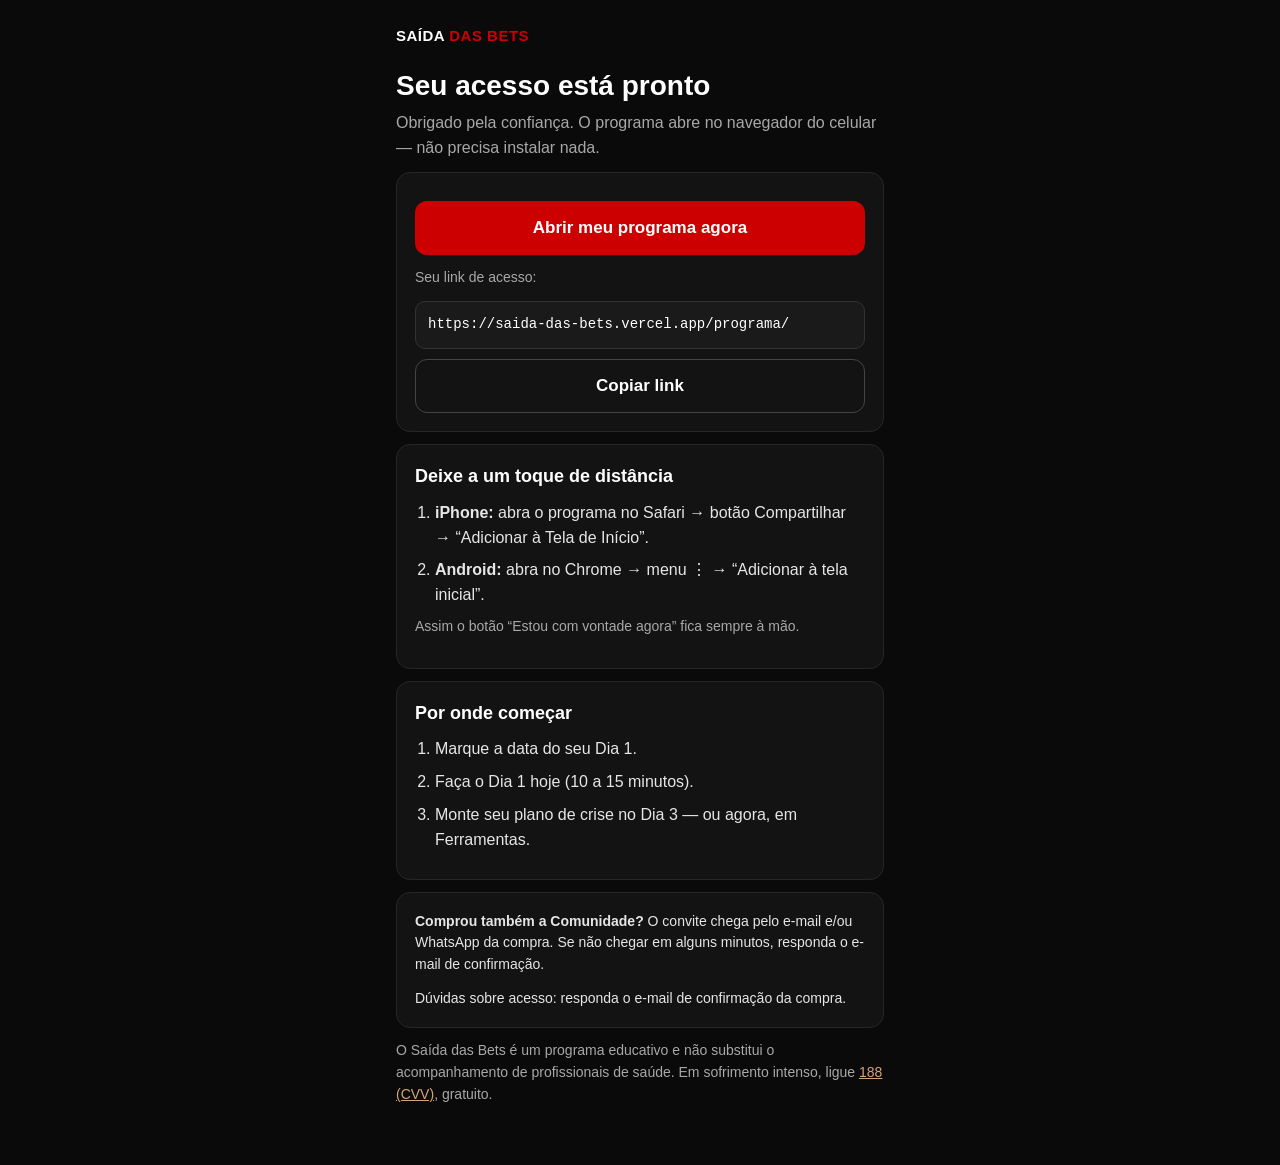
==== acesso.html @ cdf76ab4 "Página de acesso pós-compra (nova conta Cakto), noindex, testes; docs internos fora do repositório p" ====
<!DOCTYPE html>
<html lang="pt-BR">
<head>
<meta charset="UTF-8">
<meta name="viewport" content="width=device-width, initial-scale=1.0">
<meta name="robots" content="noindex, nofollow">
<meta name="theme-color" content="#0a0a0a">
<title>Seu acesso — Saída das Bets</title>
<script>window.va = window.va || function () { (window.vaq = window.vaq || []).push(arguments); };</script>
<script defer src="/_vercel/insights/script.js"></script>
<style>
:root { --bg:#0a0a0a; --card:#131313; --borda:#262626; --vermelho:#cc0000; --texto:#e6e6e6; --suave:#a8a8a8; --branco:#fff; --verde:#2ecc71; --ouro:#d4a574; color-scheme:dark; }
* { box-sizing:border-box; }
body { margin:0; background:var(--bg); color:var(--texto); font:16px/1.55 -apple-system,BlinkMacSystemFont,"Segoe UI",Roboto,sans-serif; }
.wrap { max-width:520px; margin:0 auto; padding:24px 16px 48px; }
.marca { font-weight:800; color:var(--branco); letter-spacing:.5px; font-size:15px; }
.marca span { color:var(--vermelho); }
h1 { color:var(--branco); font-size:28px; line-height:1.2; margin:22px 0 8px; }
p { margin:0 0 12px; }
.suave { color:var(--suave); }
.card { background:var(--card); border:1px solid var(--borda); border-radius:14px; padding:18px; margin:0 0 12px; }
.passos { margin:0; padding-left:20px; }
.passos li { margin-bottom:8px; }
.btn { display:flex; align-items:center; justify-content:center; width:100%; min-height:54px; margin-top:10px; border-radius:12px; border:0; font:inherit; font-weight:800; font-size:17px; text-decoration:none; cursor:pointer; }
.btn-vermelho { background:var(--vermelho); color:var(--branco); }
.btn-borda { background:transparent; color:var(--branco); border:1px solid #444; }
.link { font-family:ui-monospace,monospace; font-size:14px; background:#1a1a1a; border:1px solid #333; border-radius:10px; padding:12px; word-break:break-all; color:var(--branco); }
.btn:focus-visible, a:focus-visible { outline:3px solid var(--ouro); outline-offset:2px; }
.peq { font-size:14px; }
</style>
</head>
<body>
<div class="wrap">
  <div class="marca">SAÍDA <span>DAS BETS</span></div>
  <h1>Seu acesso está pronto</h1>
  <p class="suave">Obrigado pela confiança. O programa abre no navegador do celular — não precisa instalar nada.</p>

  <div class="card">
    <a class="btn btn-vermelho" href="/programa/" id="abrir">Abrir meu programa agora</a>
    <p class="peq suave" style="margin-top:12px">Seu link de acesso:</p>
    <div class="link" id="link">https://saida-das-bets.vercel.app/programa/</div>
    <button class="btn btn-borda" id="copiar" type="button">Copiar link</button>
  </div>

  <div class="card">
    <h2 style="color:#fff;font-size:18px;margin:0 0 10px">Deixe a um toque de distância</h2>
    <ol class="passos">
      <li><strong>iPhone:</strong> abra o programa no Safari → botão Compartilhar → “Adicionar à Tela de Início”.</li>
      <li><strong>Android:</strong> abra no Chrome → menu ⋮ → “Adicionar à tela inicial”.</li>
    </ol>
    <p class="peq suave">Assim o botão “Estou com vontade agora” fica sempre à mão.</p>
  </div>

  <div class="card">
    <h2 style="color:#fff;font-size:18px;margin:0 0 10px">Por onde começar</h2>
    <ol class="passos">
      <li>Marque a data do seu Dia 1.</li>
      <li>Faça o Dia 1 hoje (10 a 15 minutos).</li>
      <li>Monte seu plano de crise no Dia 3 — ou agora, em Ferramentas.</li>
    </ol>
  </div>

  <div class="card peq">
    <p><strong>Comprou também a Comunidade?</strong> O convite chega pelo e-mail e/ou WhatsApp da compra. Se não chegar em alguns minutos, responda o e-mail de confirmação.</p>
    <p style="margin:0">Dúvidas sobre acesso: responda o e-mail de confirmação da compra.</p>
  </div>

  <p class="peq suave">O Saída das Bets é um programa educativo e não substitui o acompanhamento de profissionais de saúde. Em sofrimento intenso, ligue <a href="tel:188" style="color:var(--ouro)">188 (CVV)</a>, gratuito.</p>
</div>
<script>
document.getElementById("copiar").onclick = function () {
  var t = document.getElementById("link").textContent, b = this;
  (navigator.clipboard ? navigator.clipboard.writeText(t) : Promise.reject()).then(function () { b.textContent = "✓ Link copiado"; }, function () {
    var r = document.createRange(); r.selectNodeContents(document.getElementById("link")); var s = getSelection(); s.removeAllRanges(); s.addRange(r); b.textContent = "Link selecionado — copie";
  });
};
</script>
</body>
</html>
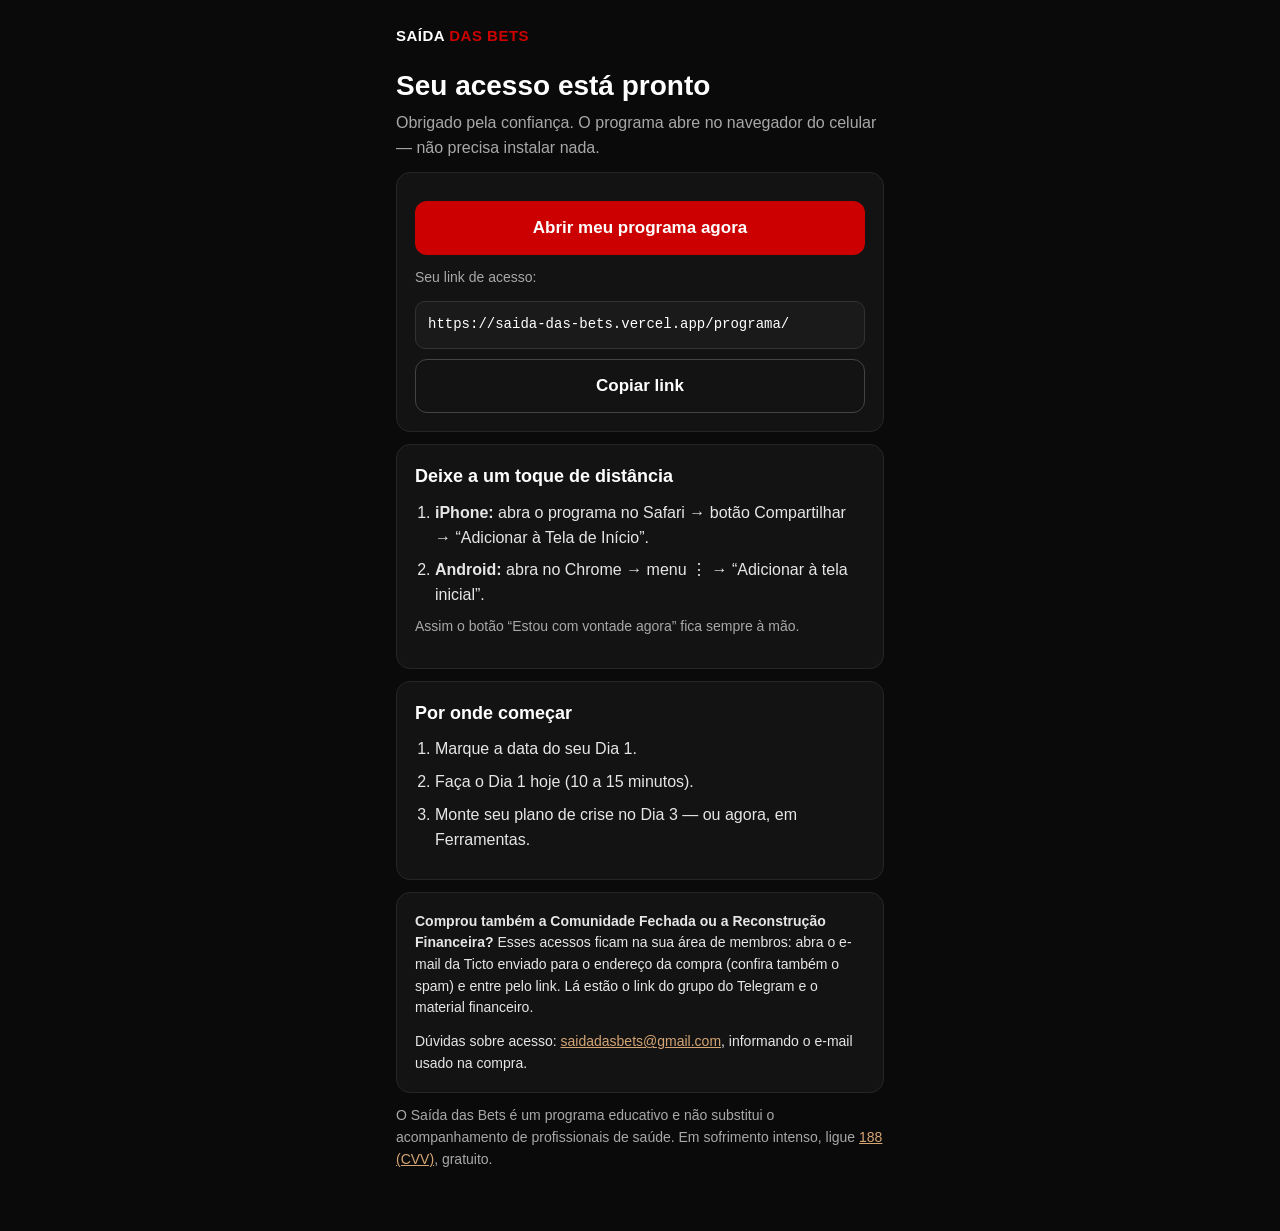
==== commit 572a9dd8: "Upsell e downsell na Ticto; página de acesso aponta para a área de membros Co-Authored-By: Claude Op" ====
--- a/acesso.html
+++ b/acesso.html
@@ -61,8 +61,8 @@
   </div>
 
   <div class="card peq">
-    <p><strong>Comprou também a Comunidade?</strong> O convite chega pelo e-mail e/ou WhatsApp da compra. Se não chegar em alguns minutos, responda o e-mail de confirmação.</p>
-    <p style="margin:0">Dúvidas sobre acesso: responda o e-mail de confirmação da compra.</p>
+    <p><strong>Comprou também a Comunidade Fechada ou a Reconstrução Financeira?</strong> Esses acessos ficam na sua área de membros: abra o e-mail da Ticto enviado para o endereço da compra (confira também o spam) e entre pelo link. Lá estão o link do grupo do Telegram e o material financeiro.</p>
+    <p style="margin:0">Dúvidas sobre acesso: <a href="mailto:saidadasbets@gmail.com" style="color:var(--ouro)">saidadasbets@gmail.com</a>, informando o e-mail usado na compra.</p>
   </div>
 
   <p class="peq suave">O Saída das Bets é um programa educativo e não substitui o acompanhamento de profissionais de saúde. Em sofrimento intenso, ligue <a href="tel:188" style="color:var(--ouro)">188 (CVV)</a>, gratuito.</p>
